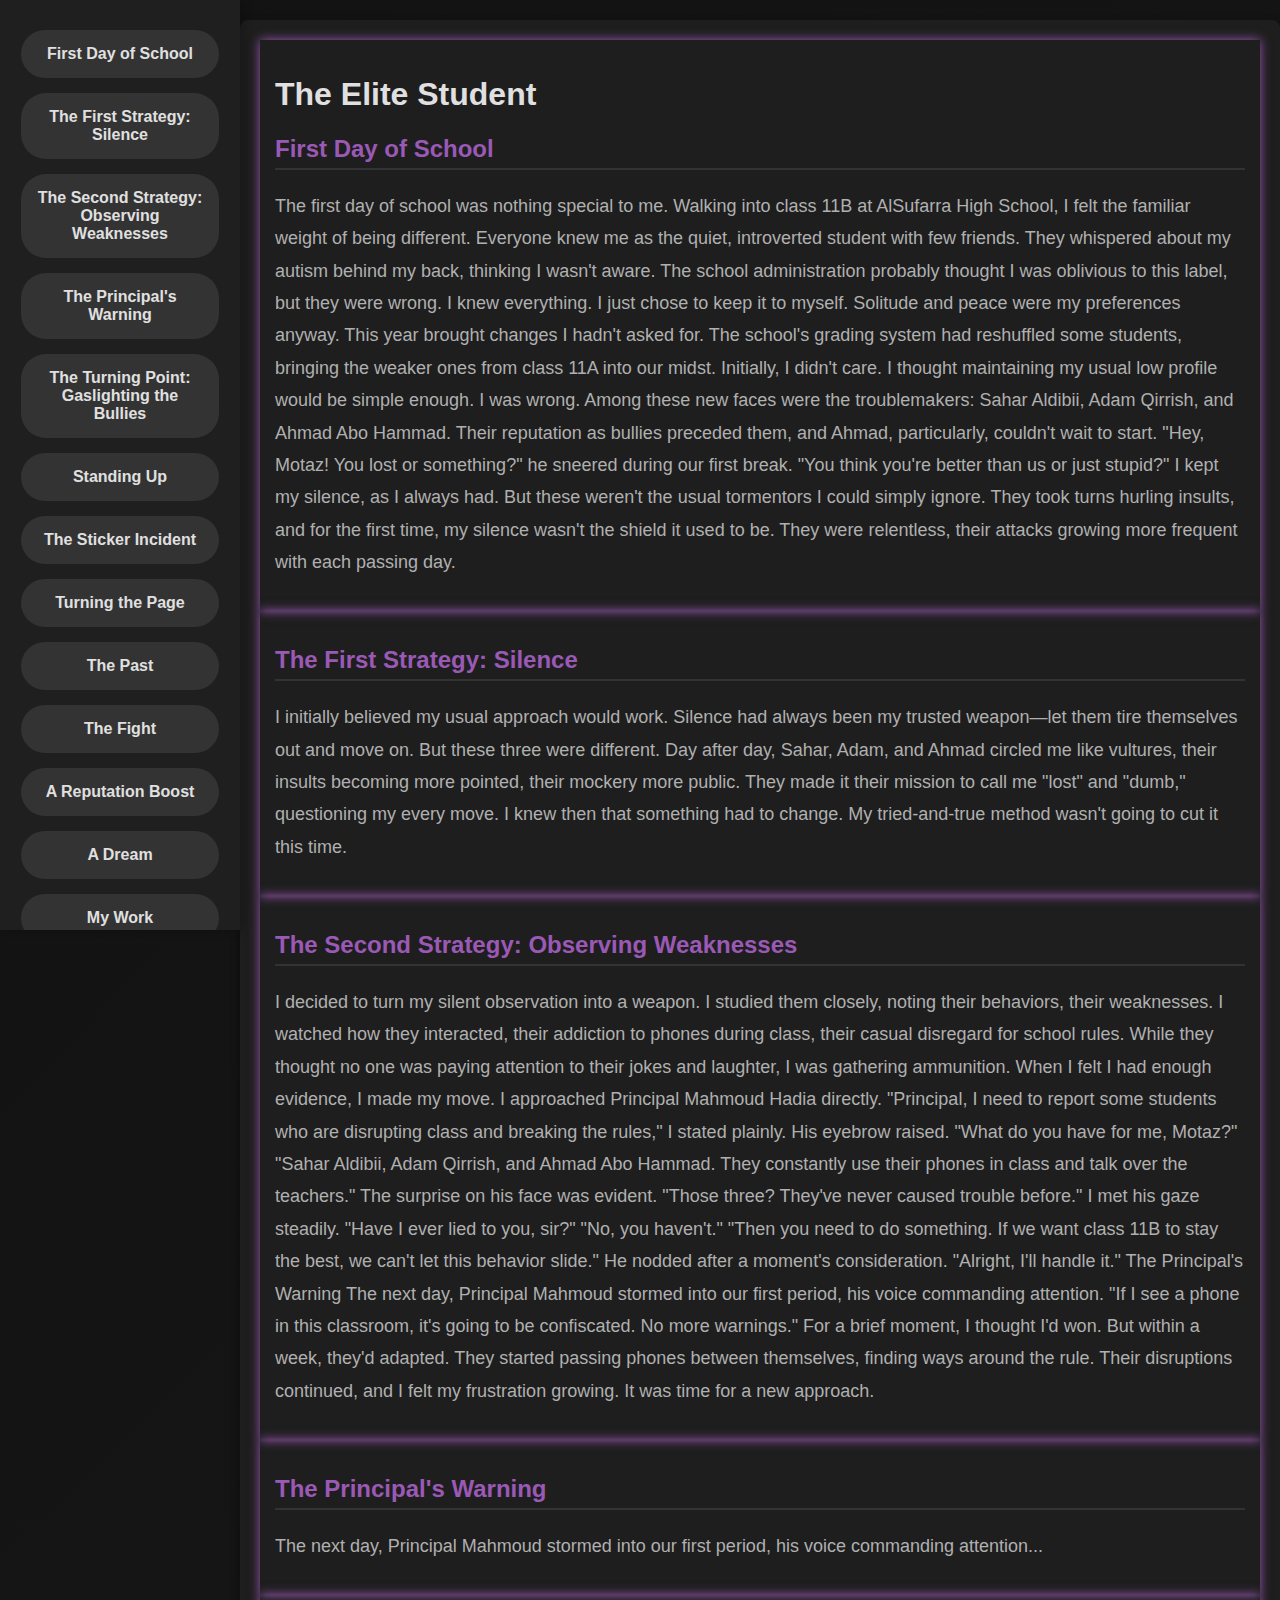
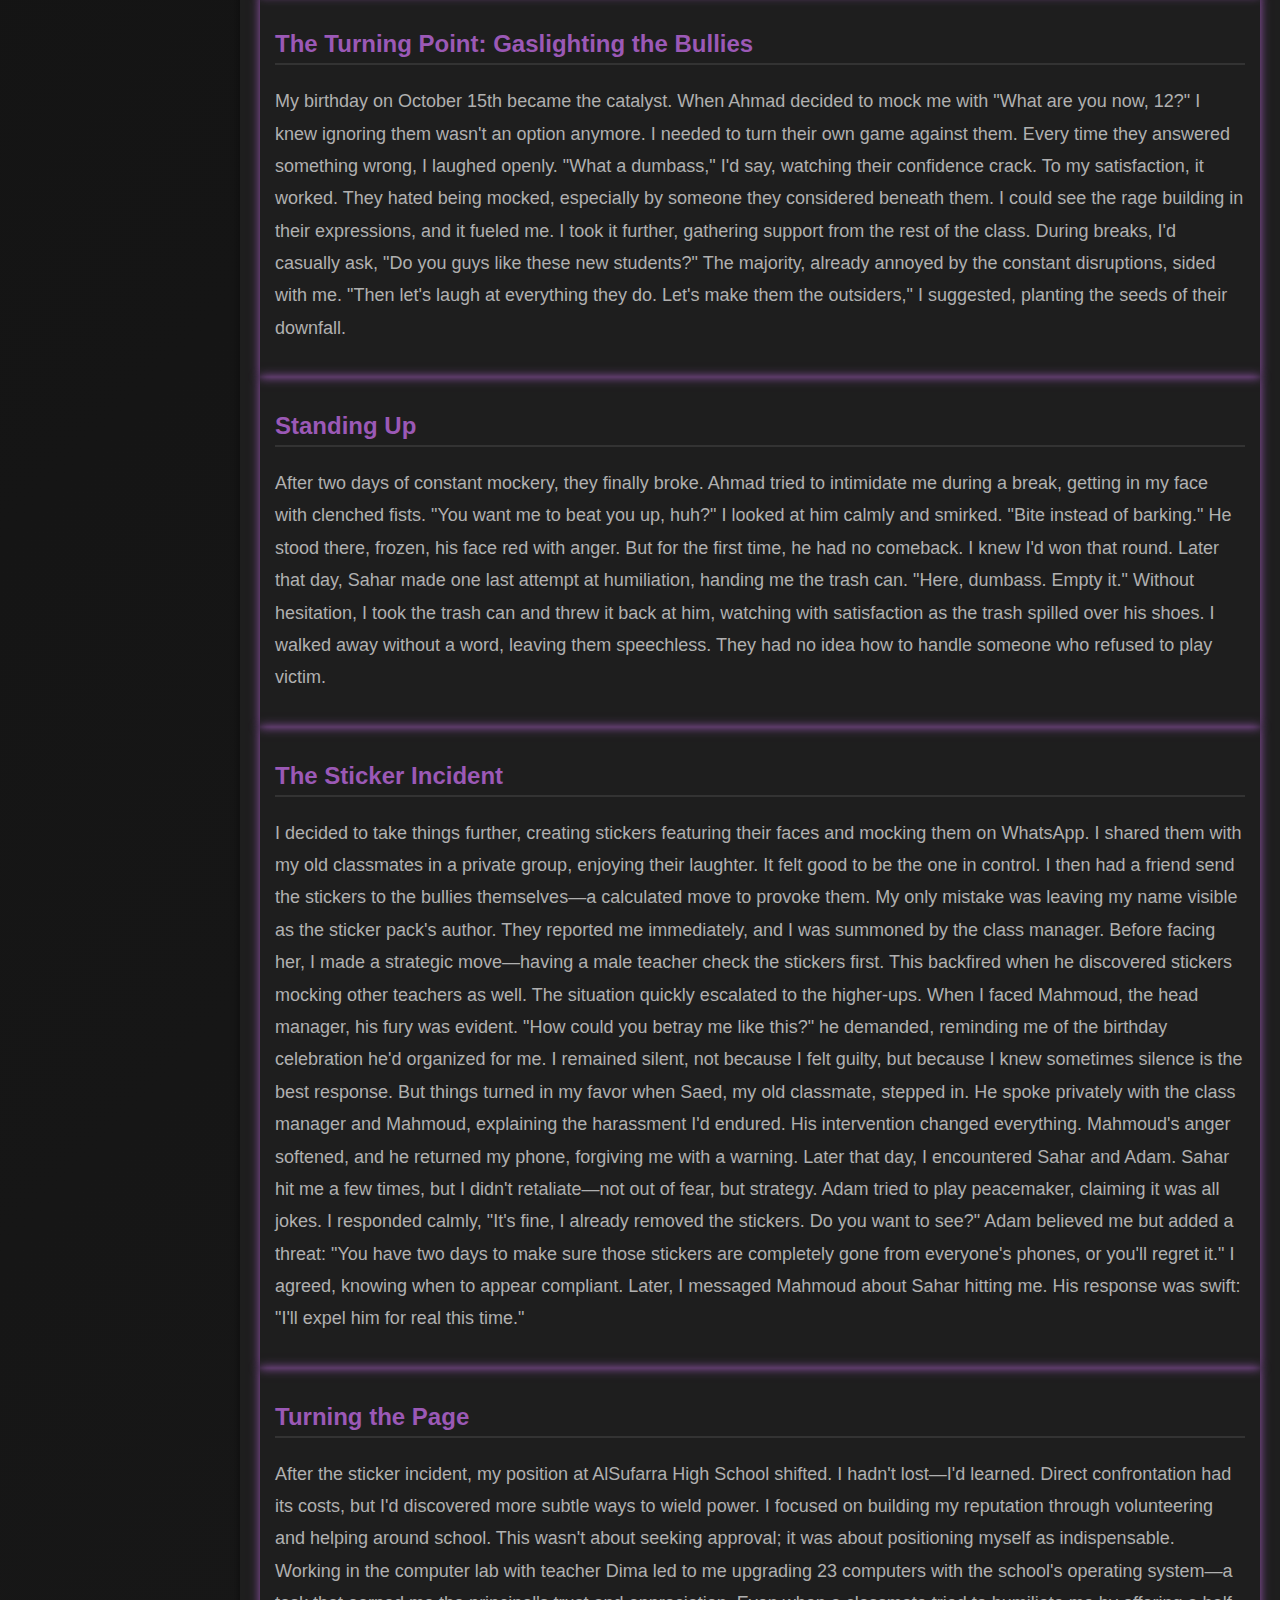
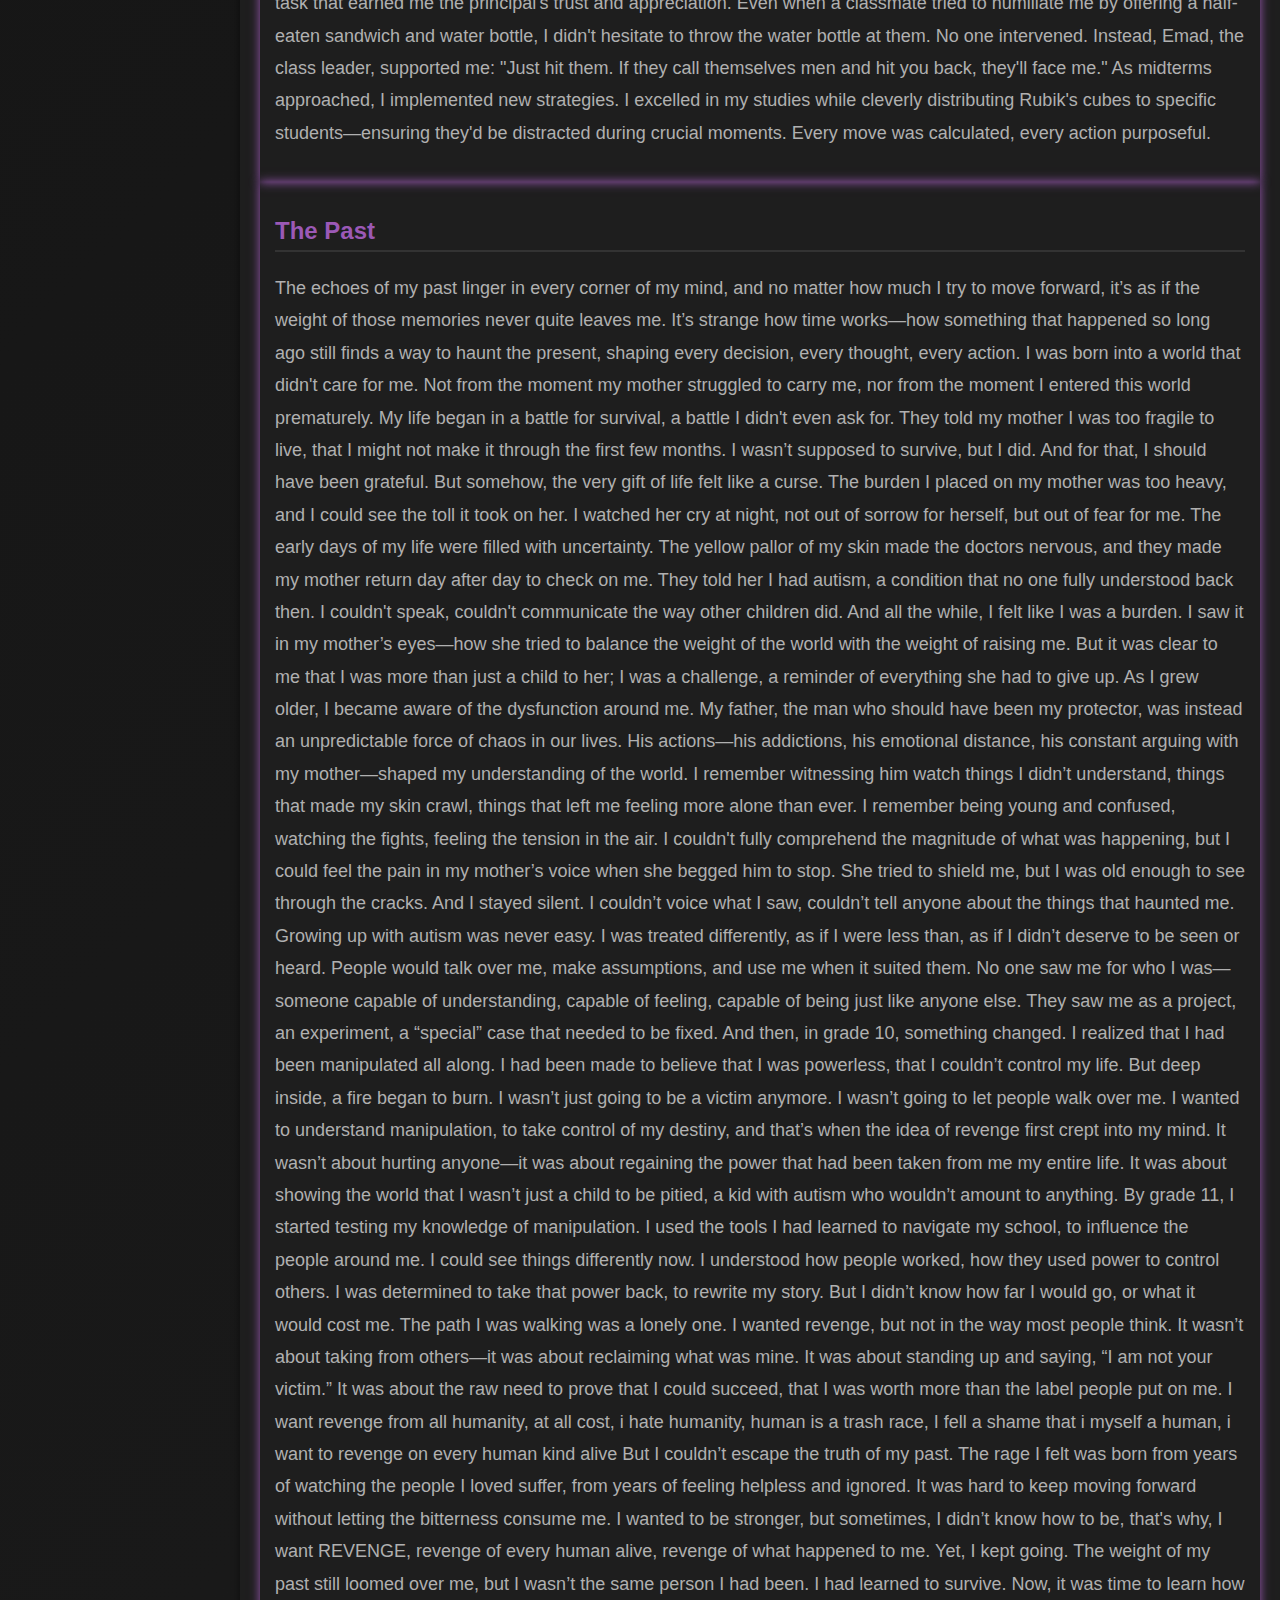
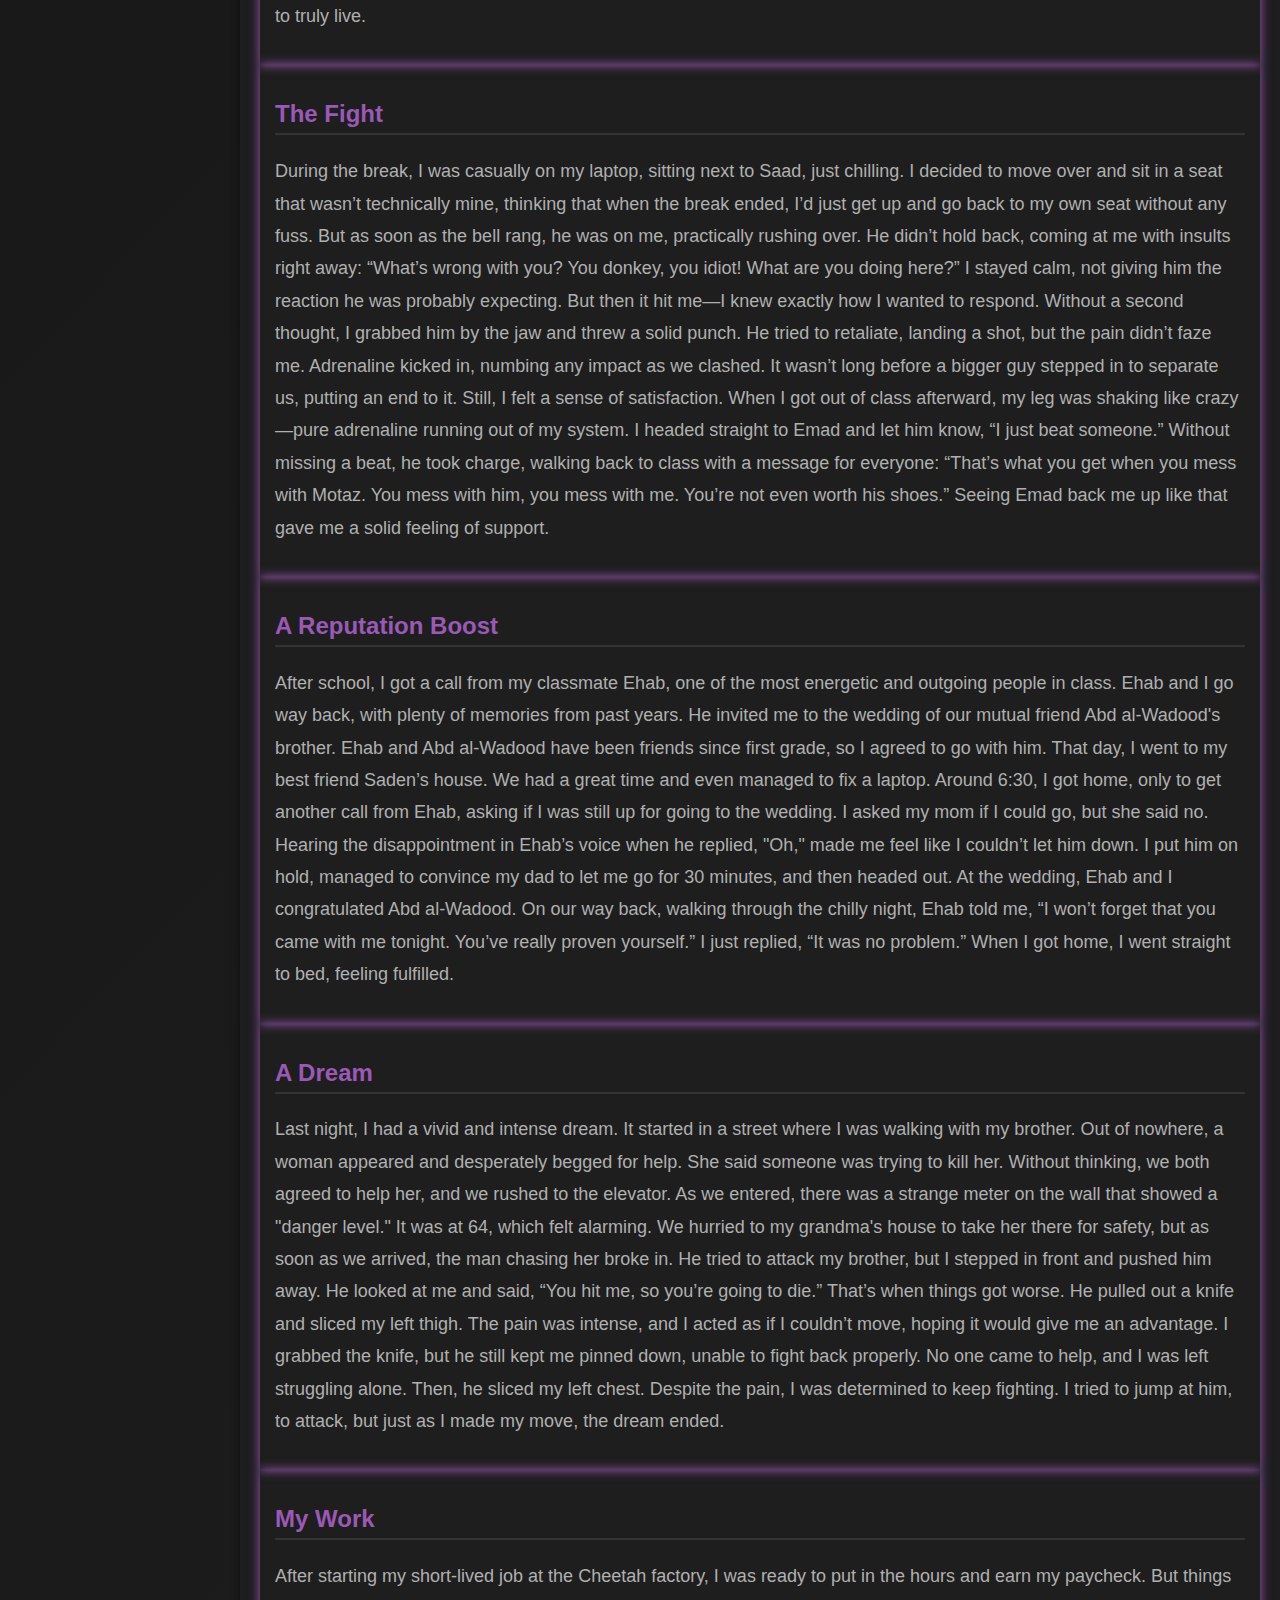
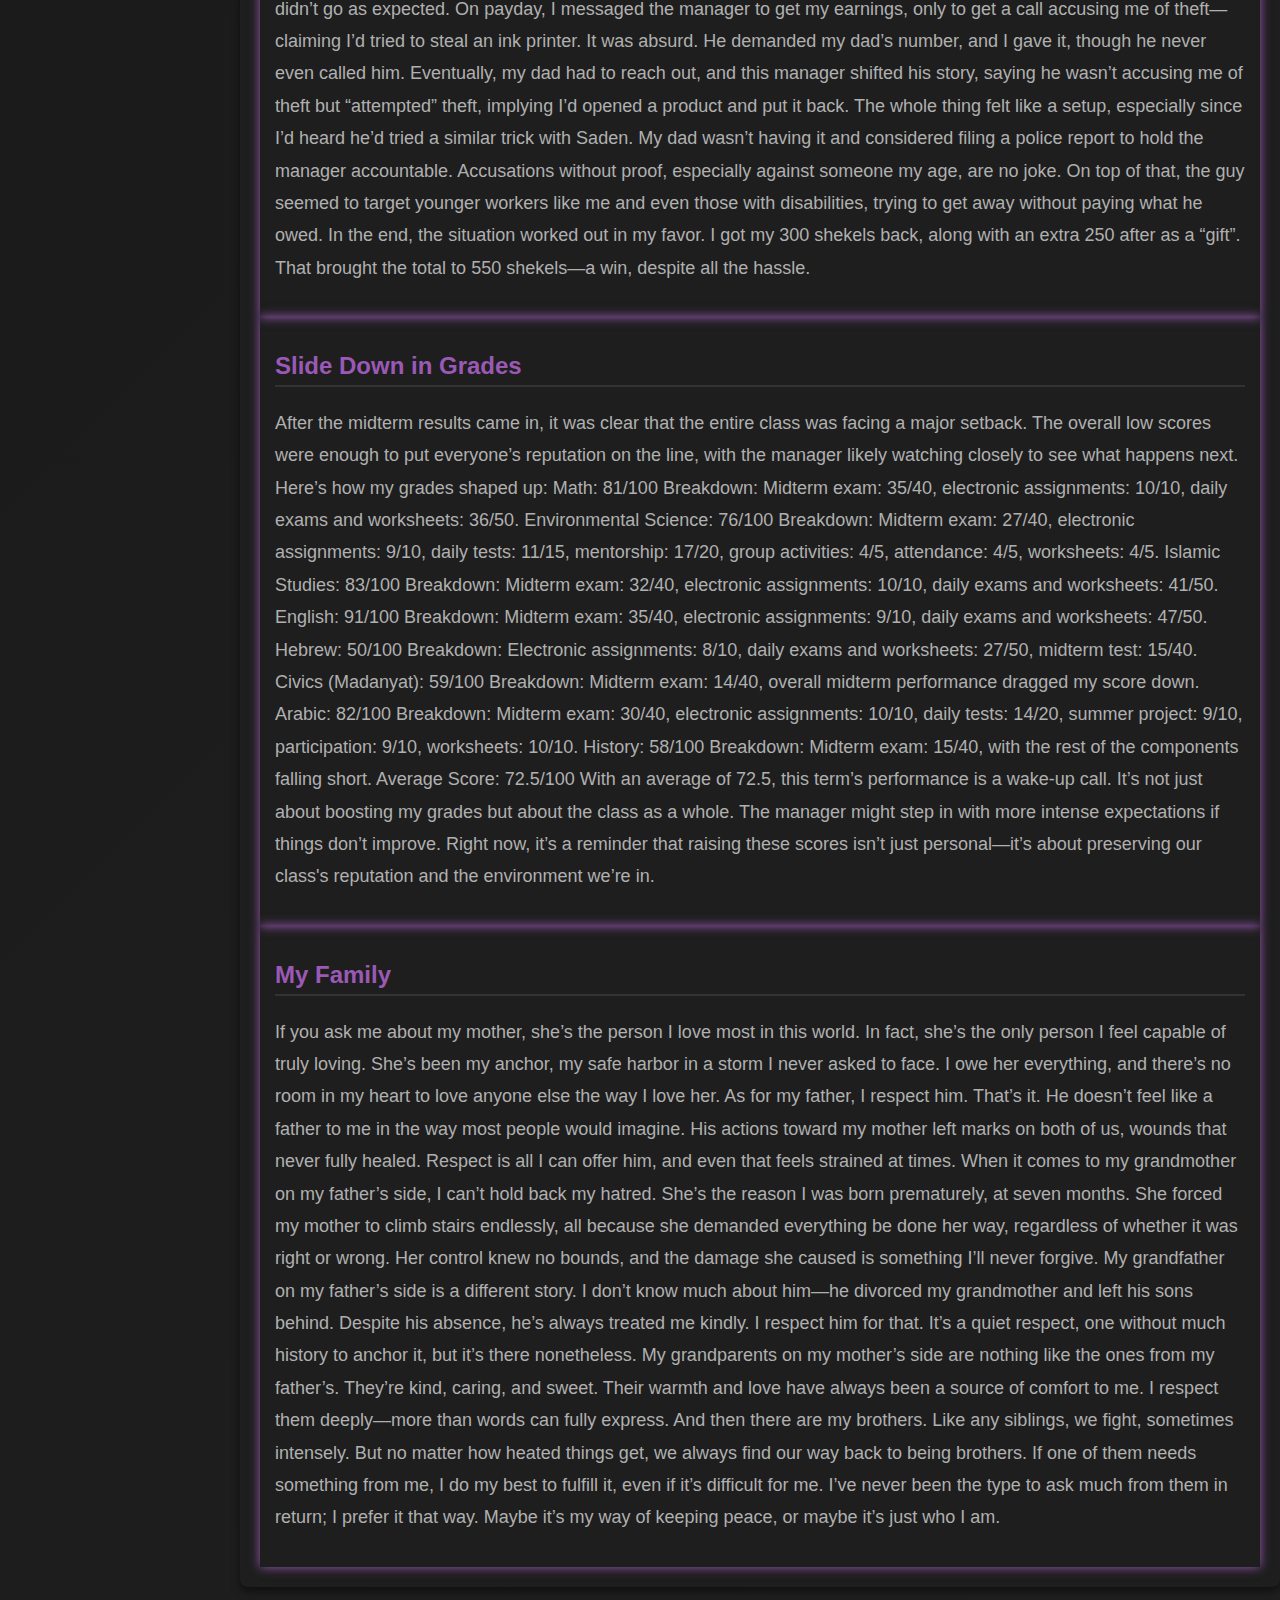
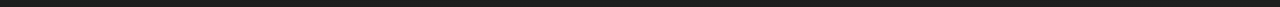
==== main.html @ 4e7ee04d "Add files via upload" ====
<!DOCTYPE html>
<html lang="en">
<head>
    <meta charset="UTF-8">
    <meta name="viewport" content="width=device-width, initial-scale=1.0">
    <title>The Elite Student</title>
    <link rel="stylesheet" href="styles.css">
</head>
<body>
    <nav class="navbar">
        <ul class="nav-links">
            <li><a href="#first-day" onclick="showArc('first-day')">First Day of School</a></li>
            <li><a href="#first-strategy" onclick="showArc('first-strategy')">The First Strategy: Silence</a></li>
            <li><a href="#second-strategy" onclick="showArc('second-strategy')">The Second Strategy: Observing Weaknesses</a></li>
            <li><a href="#principal-warning" onclick="showArc('principal-warning')">The Principal's Warning</a></li>
            <li><a href="#turning-point" onclick="showArc('turning-point')">The Turning Point: Gaslighting the Bullies</a></li>
            <li><a href="#standing-up" onclick="showArc('standing-up')">Standing Up</a></li>
            <li><a href="#sticker-incident" onclick="showArc('sticker-incident')">The Sticker Incident</a></li>
            <li><a href="#turning-page" onclick="showArc('turning-page')">Turning the Page</a></li>
            <li><a href="#past" onclick="showArc('past')">The Past</a></li>
            <li><a href="#fight" onclick="showArc('fight')">The Fight</a></li>
            <li><a href="#reputation-boost" onclick="showArc('reputation-boost')">A Reputation Boost</a></li>
            <li><a href="#dream" onclick="showArc('dream')">A Dream</a></li>
            <li><a href="#work" onclick="showArc('work')">My Work</a></li>
            <li><a href="#grades" onclick="showArc('grades')">Slide Down in Grades</a></li>
            <li><a href="#family" onclick="showArc('family')">My Family</a></li>
        </ul>
    </nav>
    
    <section id="content">
        <div id="first-day" class="arc-content">
            <h1>The Elite Student</h1>
            <h2>First Day of School</h2>
            <p>The first day of school was nothing special to me. Walking into class 11B at AlSufarra High School, I felt the familiar weight of being different. Everyone knew me as the quiet, introverted student with few friends. They whispered about my autism behind my back, thinking I wasn't aware. The school administration probably thought I was oblivious to this label, but they were wrong. I knew everything. I just chose to keep it to myself. Solitude and peace were my preferences anyway.
                This year brought changes I hadn't asked for. The school's grading system had reshuffled some students, bringing the weaker ones from class 11A into our midst. Initially, I didn't care. I thought maintaining my usual low profile would be simple enough. I was wrong.
                Among these new faces were the troublemakers: Sahar Aldibii, Adam Qirrish, and Ahmad Abo Hammad. Their reputation as bullies preceded them, and Ahmad, particularly, couldn't wait to start. "Hey, Motaz! You lost or something?" he sneered during our first break. "You think you're better than us or just stupid?"
                I kept my silence, as I always had. But these weren't the usual tormentors I could simply ignore. They took turns hurling insults, and for the first time, my silence wasn't the shield it used to be. They were relentless, their attacks growing more frequent with each passing day.
                </p>
        </div>
        <div id="first-strategy" class="arc-content">
            <h2>The First Strategy: Silence</h2>
            <p>I initially believed my usual approach would work. Silence had always been my trusted weapon—let them tire themselves out and move on. But these three were different. Day after day, Sahar, Adam, and Ahmad circled me like vultures, their insults becoming more pointed, their mockery more public. They made it their mission to call me "lost" and "dumb," questioning my every move.
                I knew then that something had to change. My tried-and-true method wasn't going to cut it this time.</p>
        </div>
        <div id="second-strategy" class="arc-content">
            <h2>The Second Strategy: Observing Weaknesses</h2>
            <p>I decided to turn my silent observation into a weapon. I studied them closely, noting their behaviors, their weaknesses. I watched how they interacted, their addiction to phones during class, their casual disregard for school rules. While they thought no one was paying attention to their jokes and laughter, I was gathering ammunition.
                When I felt I had enough evidence, I made my move. I approached Principal Mahmoud Hadia directly.
                "Principal, I need to report some students who are disrupting class and breaking the rules," I stated plainly.
                His eyebrow raised. "What do you have for me, Motaz?"
                "Sahar Aldibii, Adam Qirrish, and Ahmad Abo Hammad. They constantly use their phones in class and talk over the teachers."
                The surprise on his face was evident. "Those three? They've never caused trouble before."
                I met his gaze steadily. "Have I ever lied to you, sir?"
                "No, you haven't."
                "Then you need to do something. If we want class 11B to stay the best, we can't let this behavior slide."
                He nodded after a moment's consideration. "Alright, I'll handle it."
                The Principal's Warning
                The next day, Principal Mahmoud stormed into our first period, his voice commanding attention. "If I see a phone in this classroom, it's going to be confiscated. No more warnings."
                For a brief moment, I thought I'd won. But within a week, they'd adapted. They started passing phones between themselves, finding ways around the rule. Their disruptions continued, and I felt my frustration growing. It was time for a new approach.</p>
        </div>
        <div id="principal-warning" class="arc-content">
            <h2>The Principal's Warning</h2>
            <p>The next day, Principal Mahmoud stormed into our first period, his voice commanding attention...</p>
        </div>
        <div id="turning-point" class="arc-content">
            <h2>The Turning Point: Gaslighting the Bullies</h2>
            <p>My birthday on October 15th became the catalyst. When Ahmad decided to mock me with "What are you now, 12?" I knew ignoring them wasn't an option anymore. I needed to turn their own game against them. Every time they answered something wrong, I laughed openly. "What a dumbass," I'd say, watching their confidence crack.
                To my satisfaction, it worked. They hated being mocked, especially by someone they considered beneath them. I could see the rage building in their expressions, and it fueled me.
                I took it further, gathering support from the rest of the class. During breaks, I'd casually ask, "Do you guys like these new students?" The majority, already annoyed by the constant disruptions, sided with me.
                "Then let's laugh at everything they do. Let's make them the outsiders," I suggested, planting the seeds of their downfall.
                </p>
        </div>
        <div id="standing-up" class="arc-content">
            <h2>Standing Up</h2>
            <p>After two days of constant mockery, they finally broke. Ahmad tried to intimidate me during a break, getting in my face with clenched fists. "You want me to beat you up, huh?"
                I looked at him calmly and smirked. "Bite instead of barking."
                He stood there, frozen, his face red with anger. But for the first time, he had no comeback. I knew I'd won that round.
                Later that day, Sahar made one last attempt at humiliation, handing me the trash can. "Here, dumbass. Empty it."
                Without hesitation, I took the trash can and threw it back at him, watching with satisfaction as the trash spilled over his shoes. I walked away without a word, leaving them speechless. They had no idea how to handle someone who refused to play victim.
                </p>
        </div>
        <div id="sticker-incident" class="arc-content">
            <h2>The Sticker Incident</h2>
            <p>I decided to take things further, creating stickers featuring their faces and mocking them on WhatsApp. I shared them with my old classmates in a private group, enjoying their laughter. It felt good to be the one in control. I then had a friend send the stickers to the bullies themselves—a calculated move to provoke them.
                My only mistake was leaving my name visible as the sticker pack's author. They reported me immediately, and I was summoned by the class manager. Before facing her, I made a strategic move—having a male teacher check the stickers first. This backfired when he discovered stickers mocking other teachers as well. The situation quickly escalated to the higher-ups.
                When I faced Mahmoud, the head manager, his fury was evident. "How could you betray me like this?" he demanded, reminding me of the birthday celebration he'd organized for me. I remained silent, not because I felt guilty, but because I knew sometimes silence is the best response.
                But things turned in my favor when Saed, my old classmate, stepped in. He spoke privately with the class manager and Mahmoud, explaining the harassment I'd endured. His intervention changed everything. Mahmoud's anger softened, and he returned my phone, forgiving me with a warning.
                Later that day, I encountered Sahar and Adam. Sahar hit me a few times, but I didn't retaliate—not out of fear, but strategy. Adam tried to play peacemaker, claiming it was all jokes. I responded calmly, "It's fine, I already removed the stickers. Do you want to see?"
                Adam believed me but added a threat: "You have two days to make sure those stickers are completely gone from everyone's phones, or you'll regret it."
                I agreed, knowing when to appear compliant. Later, I messaged Mahmoud about Sahar hitting me. His response was swift: "I'll expel him for real this time."
                </p>
        </div>
        <div id="turning-page" class="arc-content">
            <h2>Turning the Page</h2>
            <p>After the sticker incident, my position at AlSufarra High School shifted. I hadn't lost—I'd learned. Direct confrontation had its costs, but I'd discovered more subtle ways to wield power.
                I focused on building my reputation through volunteering and helping around school. This wasn't about seeking approval; it was about positioning myself as indispensable. Working in the computer lab with teacher Dima led to me upgrading 23 computers with the school's operating system—a task that earned me the principal's trust and appreciation.
                Even when a classmate tried to humiliate me by offering a half-eaten sandwich and water bottle, I didn't hesitate to throw the water bottle at them. No one intervened. Instead, Emad, the class leader, supported me: "Just hit them. If they call themselves men and hit you back, they'll face me."
                As midterms approached, I implemented new strategies. I excelled in my studies while cleverly distributing Rubik's cubes to specific students—ensuring they'd be distracted during crucial moments. Every move was calculated, every action purposeful.
                
                </p>
        </div>
        <div id="past" class="arc-content">
            <h2>The Past</h2>
            <p>The echoes of my past linger in every corner of my mind, and no matter how much I try to move forward, it’s as if the weight of those memories never quite leaves me. It’s strange how time works—how something that happened so long ago still finds a way to haunt the present, shaping every decision, every thought, every action.

                I was born into a world that didn't care for me. Not from the moment my mother struggled to carry me, nor from the moment I entered this world prematurely. My life began in a battle for survival, a battle I didn't even ask for. They told my mother I was too fragile to live, that I might not make it through the first few months. I wasn’t supposed to survive, but I did. And for that, I should have been grateful. But somehow, the very gift of life felt like a curse. The burden I placed on my mother was too heavy, and I could see the toll it took on her. I watched her cry at night, not out of sorrow for herself, but out of fear for me.
                
                The early days of my life were filled with uncertainty. The yellow pallor of my skin made the doctors nervous, and they made my mother return day after day to check on me. They told her I had autism, a condition that no one fully understood back then. I couldn't speak, couldn't communicate the way other children did. And all the while, I felt like I was a burden. I saw it in my mother’s eyes—how she tried to balance the weight of the world with the weight of raising me. But it was clear to me that I was more than just a child to her; I was a challenge, a reminder of everything she had to give up.
                
                As I grew older, I became aware of the dysfunction around me. My father, the man who should have been my protector, was instead an unpredictable force of chaos in our lives. His actions—his addictions, his emotional distance, his constant arguing with my mother—shaped my understanding of the world. I remember witnessing him watch things I didn’t understand, things that made my skin crawl, things that left me feeling more alone than ever.
                
                I remember being young and confused, watching the fights, feeling the tension in the air. I couldn't fully comprehend the magnitude of what was happening, but I could feel the pain in my mother’s voice when she begged him to stop. She tried to shield me, but I was old enough to see through the cracks. And I stayed silent. I couldn’t voice what I saw, couldn’t tell anyone about the things that haunted me.
                
                Growing up with autism was never easy. I was treated differently, as if I were less than, as if I didn’t deserve to be seen or heard. People would talk over me, make assumptions, and use me when it suited them. No one saw me for who I was—someone capable of understanding, capable of feeling, capable of being just like anyone else. They saw me as a project, an experiment, a “special” case that needed to be fixed.
                
                And then, in grade 10, something changed. I realized that I had been manipulated all along. I had been made to believe that I was powerless, that I couldn’t control my life. But deep inside, a fire began to burn. I wasn’t just going to be a victim anymore. I wasn’t going to let people walk over me. I wanted to understand manipulation, to take control of my destiny, and that’s when the idea of revenge first crept into my mind. It wasn’t about hurting anyone—it was about regaining the power that had been taken from me my entire life. It was about showing the world that I wasn’t just a child to be pitied, a kid with autism who wouldn’t amount to anything.
                
                By grade 11, I started testing my knowledge of manipulation. I used the tools I had learned to navigate my school, to influence the people around me. I could see things differently now. I understood how people worked, how they used power to control others. I was determined to take that power back, to rewrite my story. But I didn’t know how far I would go, or what it would cost me.
                
                The path I was walking was a lonely one. I wanted revenge, but not in the way most people think. It wasn’t about taking from others—it was about reclaiming what was mine. It was about standing up and saying, “I am not your victim.” It was about the raw need to prove that I could succeed, that I was worth more than the label people put on me.
                
                I want revenge from all humanity, at all cost, i hate humanity, human is a trash race, I fell a shame that i myself a human, i want to revenge on every human kind alive
                
                But I couldn’t escape the truth of my past. The rage I felt was born from years of watching the people I loved suffer, from years of feeling helpless and ignored. It was hard to keep moving forward without letting the bitterness consume me. I wanted to be stronger, but sometimes, I didn’t know how to be, that's why, I want REVENGE, revenge of every human alive, revenge of what happened to me.
                
                Yet, I kept going. The weight of my past still loomed over me, but I wasn’t the same person I had been. I had learned to survive. Now, it was time to learn how to truly live.
                </p>
        </div>
        <div id="fight" class="arc-content">
            <h2>The Fight</h2>
            <p>During the break, I was casually on my laptop, sitting next to Saad, just chilling. I decided to move over and sit in a seat that wasn’t technically mine, thinking that when the break ended, I’d just get up and go back to my own seat without any fuss. But as soon as the bell rang, he was on me, practically rushing over.

                He didn’t hold back, coming at me with insults right away: “What’s wrong with you? You donkey, you idiot! What are you doing here?” I stayed calm, not giving him the reaction he was probably expecting. But then it hit me—I knew exactly how I wanted to respond. Without a second thought, I grabbed him by the jaw and threw a solid punch.
                
                He tried to retaliate, landing a shot, but the pain didn’t faze me. Adrenaline kicked in, numbing any impact as we clashed. It wasn’t long before a bigger guy stepped in to separate us, putting an end to it. Still, I felt a sense of satisfaction.
                
                When I got out of class afterward, my leg was shaking like crazy—pure adrenaline running out of my system. I headed straight to Emad and let him know, “I just beat someone.” Without missing a beat, he took charge, walking back to class with a message for everyone: “That’s what you get when you mess with Motaz. You mess with him, you mess with me. You’re not even worth his shoes.” Seeing Emad back me up like that gave me a solid feeling of support.
                </p>
        </div>
        <div id="reputation-boost" class="arc-content">
            <h2>A Reputation Boost</h2>
            <p>After school, I got a call from my classmate Ehab, one of the most energetic and outgoing people in class. Ehab and I go way back, with plenty of memories from past years. He invited me to the wedding of our mutual friend Abd al-Wadood's brother. Ehab and Abd al-Wadood have been friends since first grade, so I agreed to go with him.

                That day, I went to my best friend Saden’s house. We had a great time and even managed to fix a laptop. Around 6:30, I got home, only to get another call from Ehab, asking if I was still up for going to the wedding. I asked my mom if I could go, but she said no. Hearing the disappointment in Ehab’s voice when he replied, "Oh," made me feel like I couldn’t let him down. I put him on hold, managed to convince my dad to let me go for 30 minutes, and then headed out.
                
                At the wedding, Ehab and I congratulated Abd al-Wadood. On our way back, walking through the chilly night, Ehab told me, “I won’t forget that you came with me tonight. You’ve really proven yourself.” I just replied, “It was no problem.”
                
                When I got home, I went straight to bed, feeling fulfilled.
                </p>
        </div>
        <div id="dream" class="arc-content">
            <h2>A Dream</h2>
            <p>Last night, I had a vivid and intense dream. It started in a street where I was walking with my brother. Out of nowhere, a woman appeared and desperately begged for help. She said someone was trying to kill her. Without thinking, we both agreed to help her, and we rushed to the elevator. As we entered, there was a strange meter on the wall that showed a "danger level." It was at 64, which felt alarming.

                We hurried to my grandma's house to take her there for safety, but as soon as we arrived, the man chasing her broke in. He tried to attack my brother, but I stepped in front and pushed him away. He looked at me and said, “You hit me, so you’re going to die.” That’s when things got worse.
                
                He pulled out a knife and sliced my left thigh. The pain was intense, and I acted as if I couldn’t move, hoping it would give me an advantage. I grabbed the knife, but he still kept me pinned down, unable to fight back properly. No one came to help, and I was left struggling alone.
                
                Then, he sliced my left chest. Despite the pain, I was determined to keep fighting. I tried to jump at him, to attack, but just as I made my move, the dream ended.
                </p>
        </div>
        <div id="work" class="arc-content">
            <h2>My Work</h2>
            <p>After starting my short-lived job at the Cheetah factory, I was ready to put in the hours and earn my paycheck. But things didn’t go as expected. On payday, I messaged the manager to get my earnings, only to get a call accusing me of theft—claiming I’d tried to steal an ink printer. It was absurd. He demanded my dad’s number, and I gave it, though he never even called him.

                Eventually, my dad had to reach out, and this manager shifted his story, saying he wasn’t accusing me of theft but “attempted” theft, implying I’d opened a product and put it back. The whole thing felt like a setup, especially since I’d heard he’d tried a similar trick with Saden.
                
                My dad wasn’t having it and considered filing a police report to hold the manager accountable. Accusations without proof, especially against someone my age, are no joke. On top of that, the guy seemed to target younger workers like me and even those with disabilities, trying to get away without paying what he owed.
                
                In the end, the situation worked out in my favor. I got my 300 shekels back, along with an extra 250 after as a “gift”. That brought the total to 550 shekels—a win, despite all the hassle.</p>
        </div>
        <div id="grades" class="arc-content">
            <h2>Slide Down in Grades</h2>
            <p>After the midterm results came in, it was clear that the entire class was facing a major setback. The overall low scores were enough to put everyone’s reputation on the line, with the manager likely watching closely to see what happens next. Here’s how my grades shaped up:

                Math: 81/100
                
                Breakdown: Midterm exam: 35/40, electronic assignments: 10/10, daily exams and worksheets: 36/50.
                Environmental Science: 76/100
                
                Breakdown: Midterm exam: 27/40, electronic assignments: 9/10, daily tests: 11/15, mentorship: 17/20, group activities: 4/5, attendance: 4/5, worksheets: 4/5.
                Islamic Studies: 83/100
                
                Breakdown: Midterm exam: 32/40, electronic assignments: 10/10, daily exams and worksheets: 41/50.
                English: 91/100
                
                Breakdown: Midterm exam: 35/40, electronic assignments: 9/10, daily exams and worksheets: 47/50.
                Hebrew: 50/100
                
                Breakdown: Electronic assignments: 8/10, daily exams and worksheets: 27/50, midterm test: 15/40.
                Civics (Madanyat): 59/100
                
                Breakdown: Midterm exam: 14/40, overall midterm performance dragged my score down.
                Arabic: 82/100
                
                Breakdown: Midterm exam: 30/40, electronic assignments: 10/10, daily tests: 14/20, summer project: 9/10, participation: 9/10, worksheets: 10/10.
                History: 58/100
                
                Breakdown: Midterm exam: 15/40, with the rest of the components falling short.
                Average Score: 72.5/100
                
                With an average of 72.5, this term’s performance is a wake-up call. It’s not just about boosting my grades but about the class as a whole. The manager might step in with more intense expectations if things don’t improve. Right now, it’s a reminder that raising these scores isn’t just personal—it’s about preserving our class's reputation and the environment we’re in.
                </p>
        </div>
        <div id="family" class="arc-content">
            <h2>My Family</h2>
            <p>If you ask me about my mother, she’s the person I love most in this world. In fact, she’s the only person I feel capable of truly loving. She’s been my anchor, my safe harbor in a storm I never asked to face. I owe her everything, and there’s no room in my heart to love anyone else the way I love her.

                As for my father, I respect him. That’s it. He doesn’t feel like a father to me in the way most people would imagine. His actions toward my mother left marks on both of us, wounds that never fully healed. Respect is all I can offer him, and even that feels strained at times.
                
                When it comes to my grandmother on my father’s side, I can’t hold back my hatred. She’s the reason I was born prematurely, at seven months. She forced my mother to climb stairs endlessly, all because she demanded everything be done her way, regardless of whether it was right or wrong. Her control knew no bounds, and the damage she caused is something I’ll never forgive.
                
                My grandfather on my father’s side is a different story. I don’t know much about him—he divorced my grandmother and left his sons behind. Despite his absence, he’s always treated me kindly. I respect him for that. It’s a quiet respect, one without much history to anchor it, but it’s there nonetheless.
                
                My grandparents on my mother’s side are nothing like the ones from my father’s. They’re kind, caring, and sweet. Their warmth and love have always been a source of comfort to me. I respect them deeply—more than words can fully express.
                
                And then there are my brothers. Like any siblings, we fight, sometimes intensely. But no matter how heated things get, we always find our way back to being brothers. If one of them needs something from me, I do my best to fulfill it, even if it’s difficult for me. I’ve never been the type to ask much from them in return; I prefer it that way. Maybe it’s my way of keeping peace, or maybe it’s just who I am.
                </p>
        </div>
    </section>
    
    <script src="script.js"></script>
    
</body>
</html>
---- styles.css ----
body {
    font-family: 'Arial', sans-serif;
    background: linear-gradient(135deg, #121212, #1f1f1f);
    color: #e0e0e0;
    margin: 0;
    padding: 0;
    display: flex;
    scroll-behavior: smooth;
}

.navbar {
    background-color: #1f1f1f;
    padding: 15px;
    width: 250px;
    height: 100vh;
    box-shadow: 4px 0 8px rgba(0, 0, 0, 0.2);
    position: fixed;
    top: 0;
    left: 0;
    overflow-y: auto;
    display: flex;
    flex-direction: column;
    align-items: center;
}

.nav-links {
    list-style-type: none;
    margin: 0;
    padding: 0;
    width: 100%;
}

.nav-links li {
    margin: 15px 0;
    text-align: center;
}

.nav-links a {
    color: #e0e0e0;
    text-decoration: none;
    font-weight: bold;
    padding: 15px;
    background-color: #333;
    border-radius: 25px;
    transition: background-color 0.3s, transform 0.3s, color 0.3s;
    display: inline-block;
    width: 80%;
}

.nav-links a:hover {
    background-color: #444;
    color: #9b59b6;
    transform: scale(1.05);
}

.nav-links a:active {
    transform: scale(0.95);
}

.nav-links a.active {
    background-color: #444;
    border: 2px solid #9b59b6;
}

#content {
    padding: 20px;
    max-width: 1000px;
    margin: 20px auto;
    background: #1e1e1e;
    box-shadow: 0 4px 8px rgba(0, 0, 0, 0.5);
    border-radius: 8px;
    margin-left: auto; /* account for navbar width + margin */
}

.arc-content {
    display: block;
    padding: 15px;
    transition: max-height 0.5s ease-out;
}

.arc-content.collapsible {
    max-height: 0;
    overflow: hidden;
}

.arc-content.active {
    display: block;
    animation: fadeIn 0.5s;
    max-height: 1000px; /* Arbitrary large value to ensure visibility */
}

h2 {
    color: #9b59b6;
    border-bottom: 2px solid #333;
    padding-bottom: 5px;
    cursor: pointer;
    transition: color 0.3s ease;
}

h2:hover {
    color: #ffffff;
}

p {
    line-height: 1.8;
    color: #b0b0b0;
    font-size: 18px;
}

@keyframes fadeIn {
    from {
        opacity: 0;
    }
    to {
        opacity: 1;
    }
}

/* Add a button to go back to the top */
#back-to-top {
    position: fixed;
    bottom: 20px;
    right: 20px;
    background-color: #333;
    color: #e0e0e0;
    border: none;
    padding: 10px;
    border-radius: 50%;
    cursor: pointer;
    transition: background-color 0.3s, opacity 0.3s;
    opacity: 0;
}

#back-to-top.visible {
    opacity: 1;
}

#back-to-top:hover {
    background-color: #555;
}

/* Glowing Shadows for Important Content */
.arc-content {
    box-shadow: 0 0 10px #9b59b6;
}

/* Smooth Section Transitions */
html {
    scroll-behavior: smooth;
}

/* Sticky Navbar */
.navbar {
    position: sticky;
    top: 0;
}

/* Loading Animation */
@keyframes loadingFadeIn {
    0% { opacity: 0; }
    100% { opacity: 1; }
}

#content {
    animation: loadingFadeIn 1s ease-in-out;
}
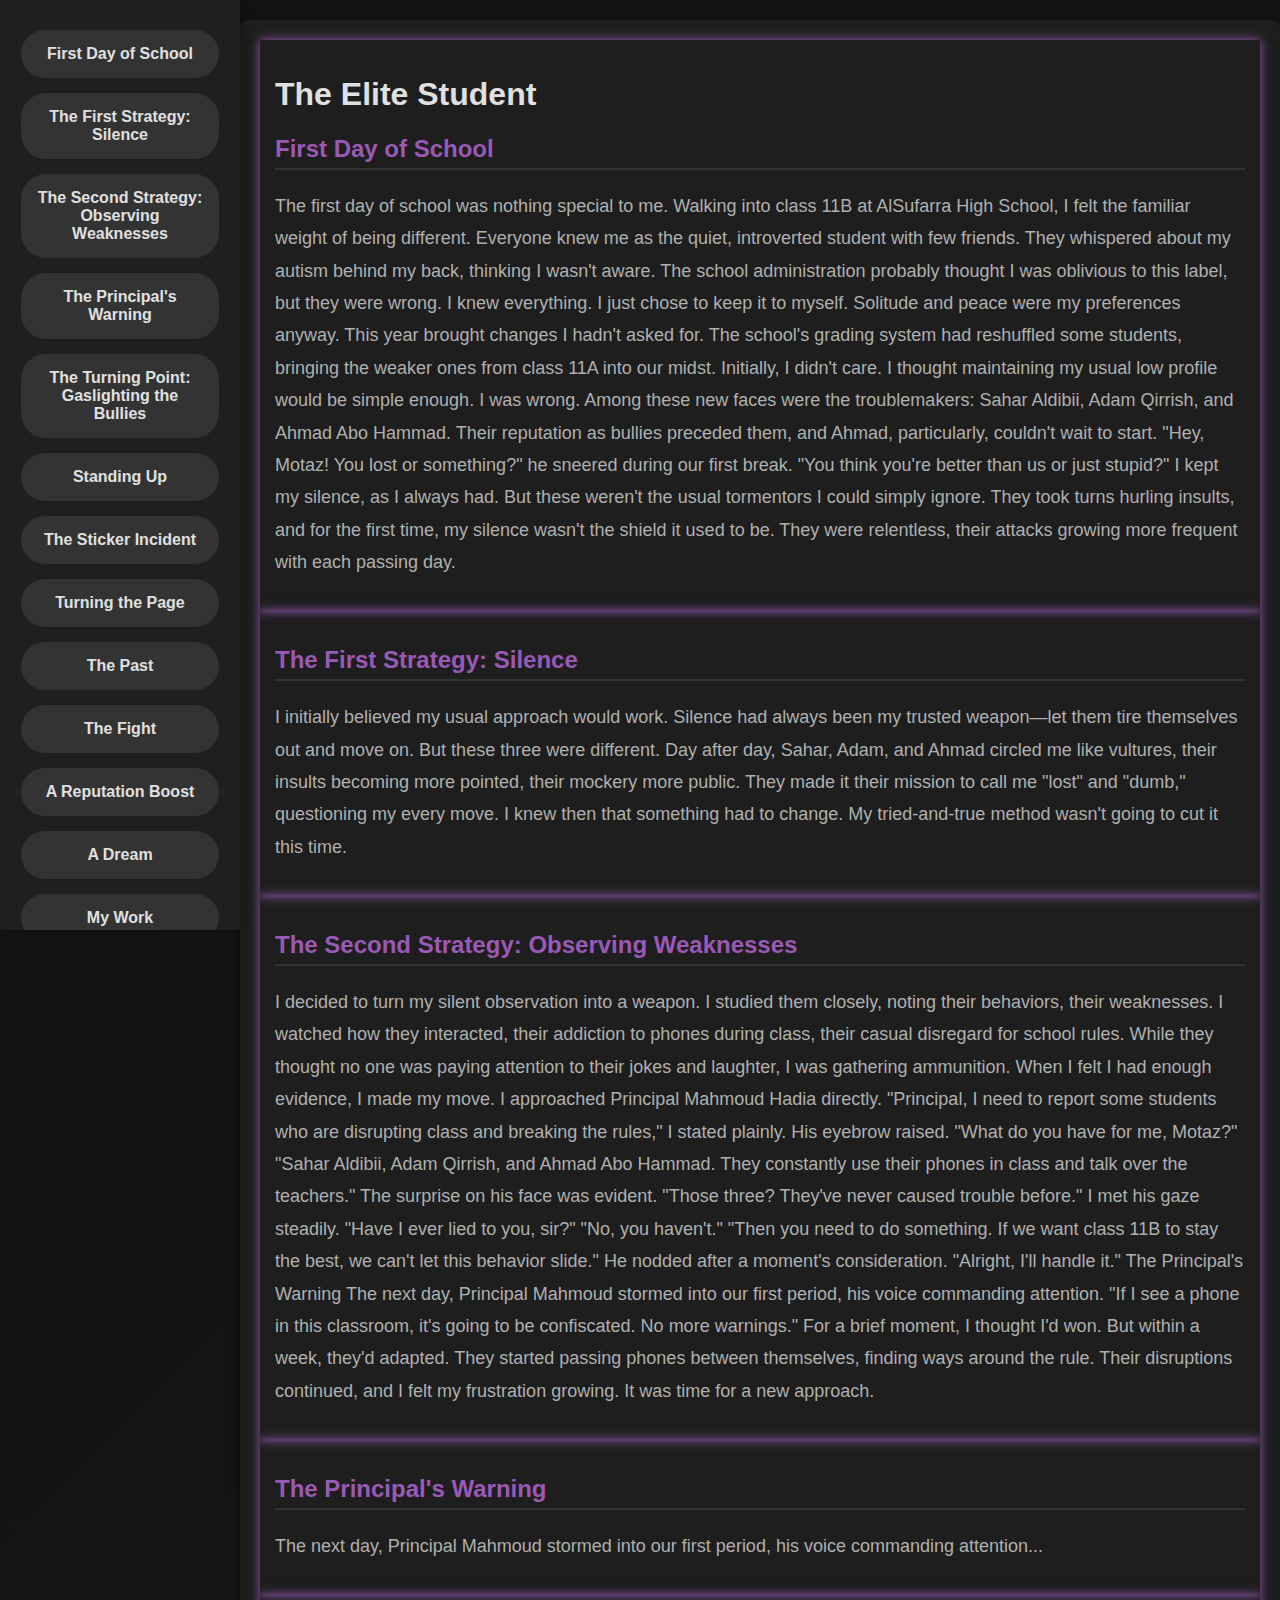
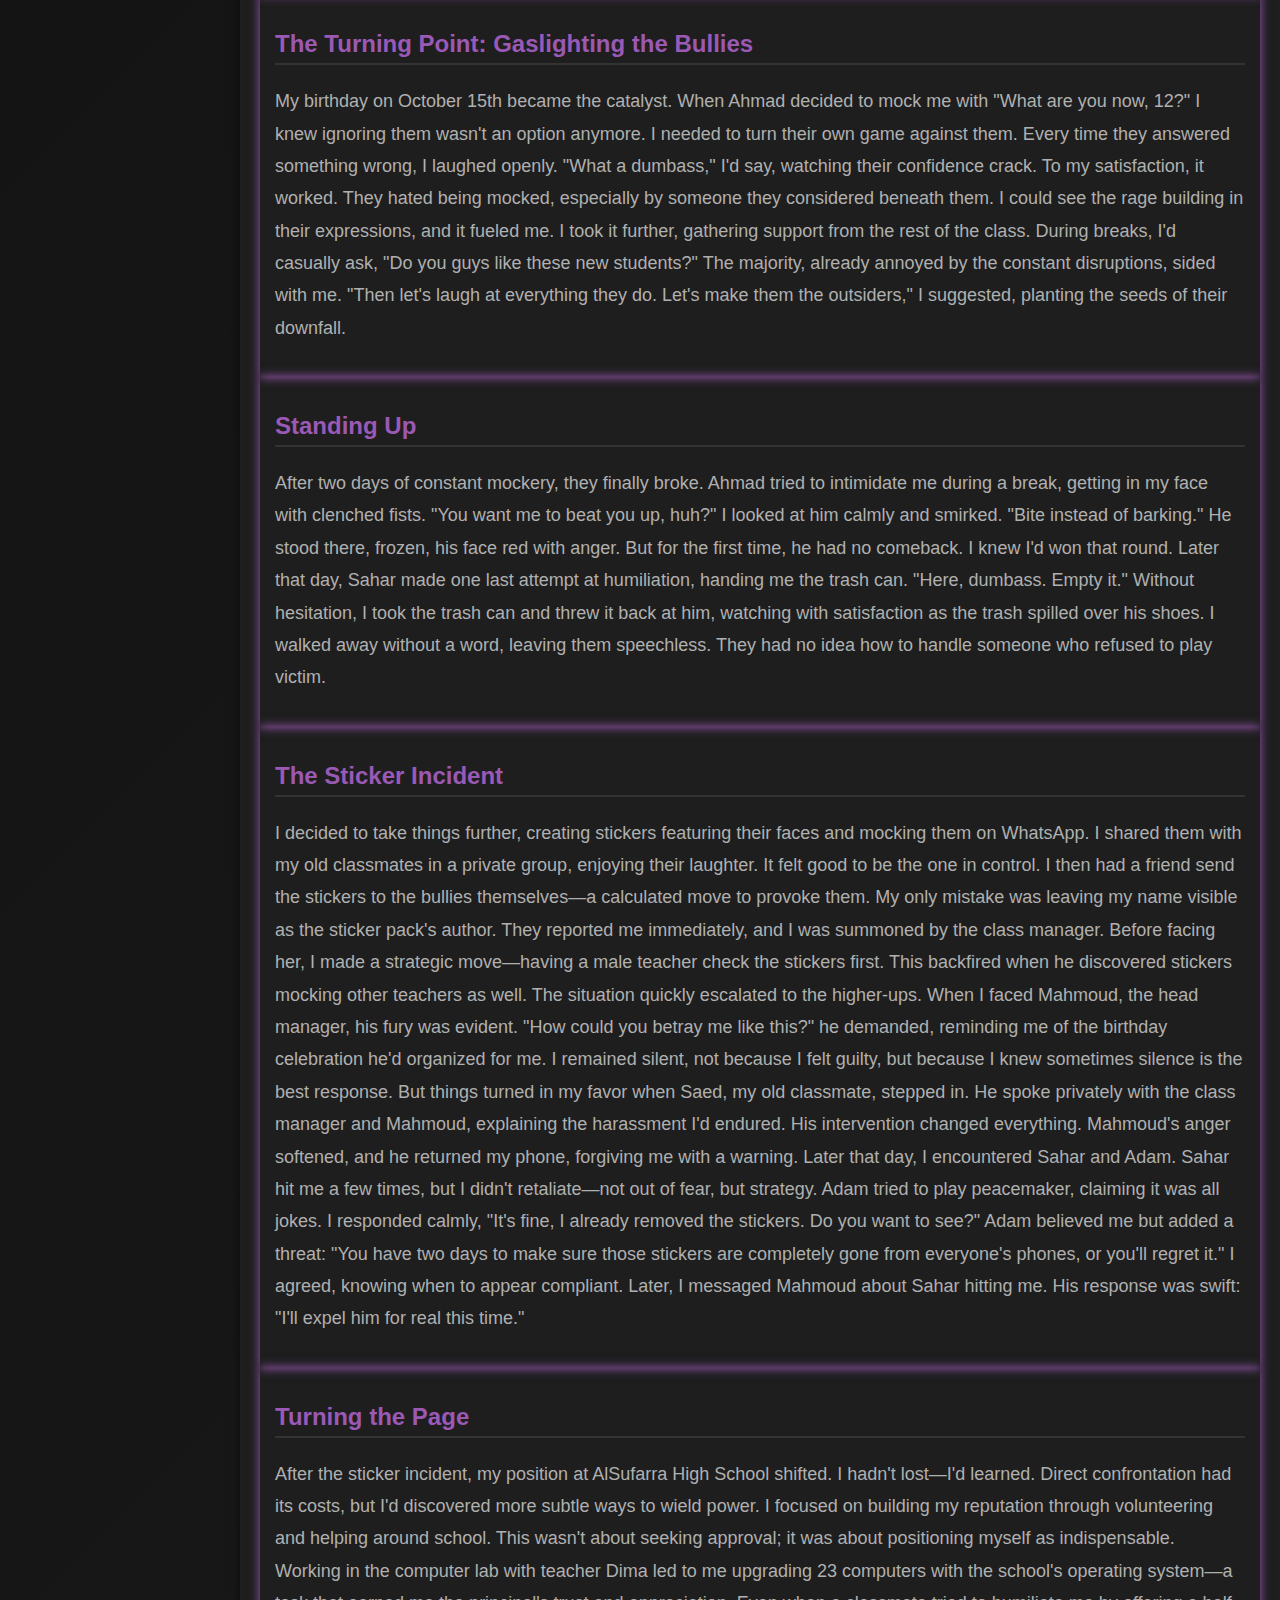
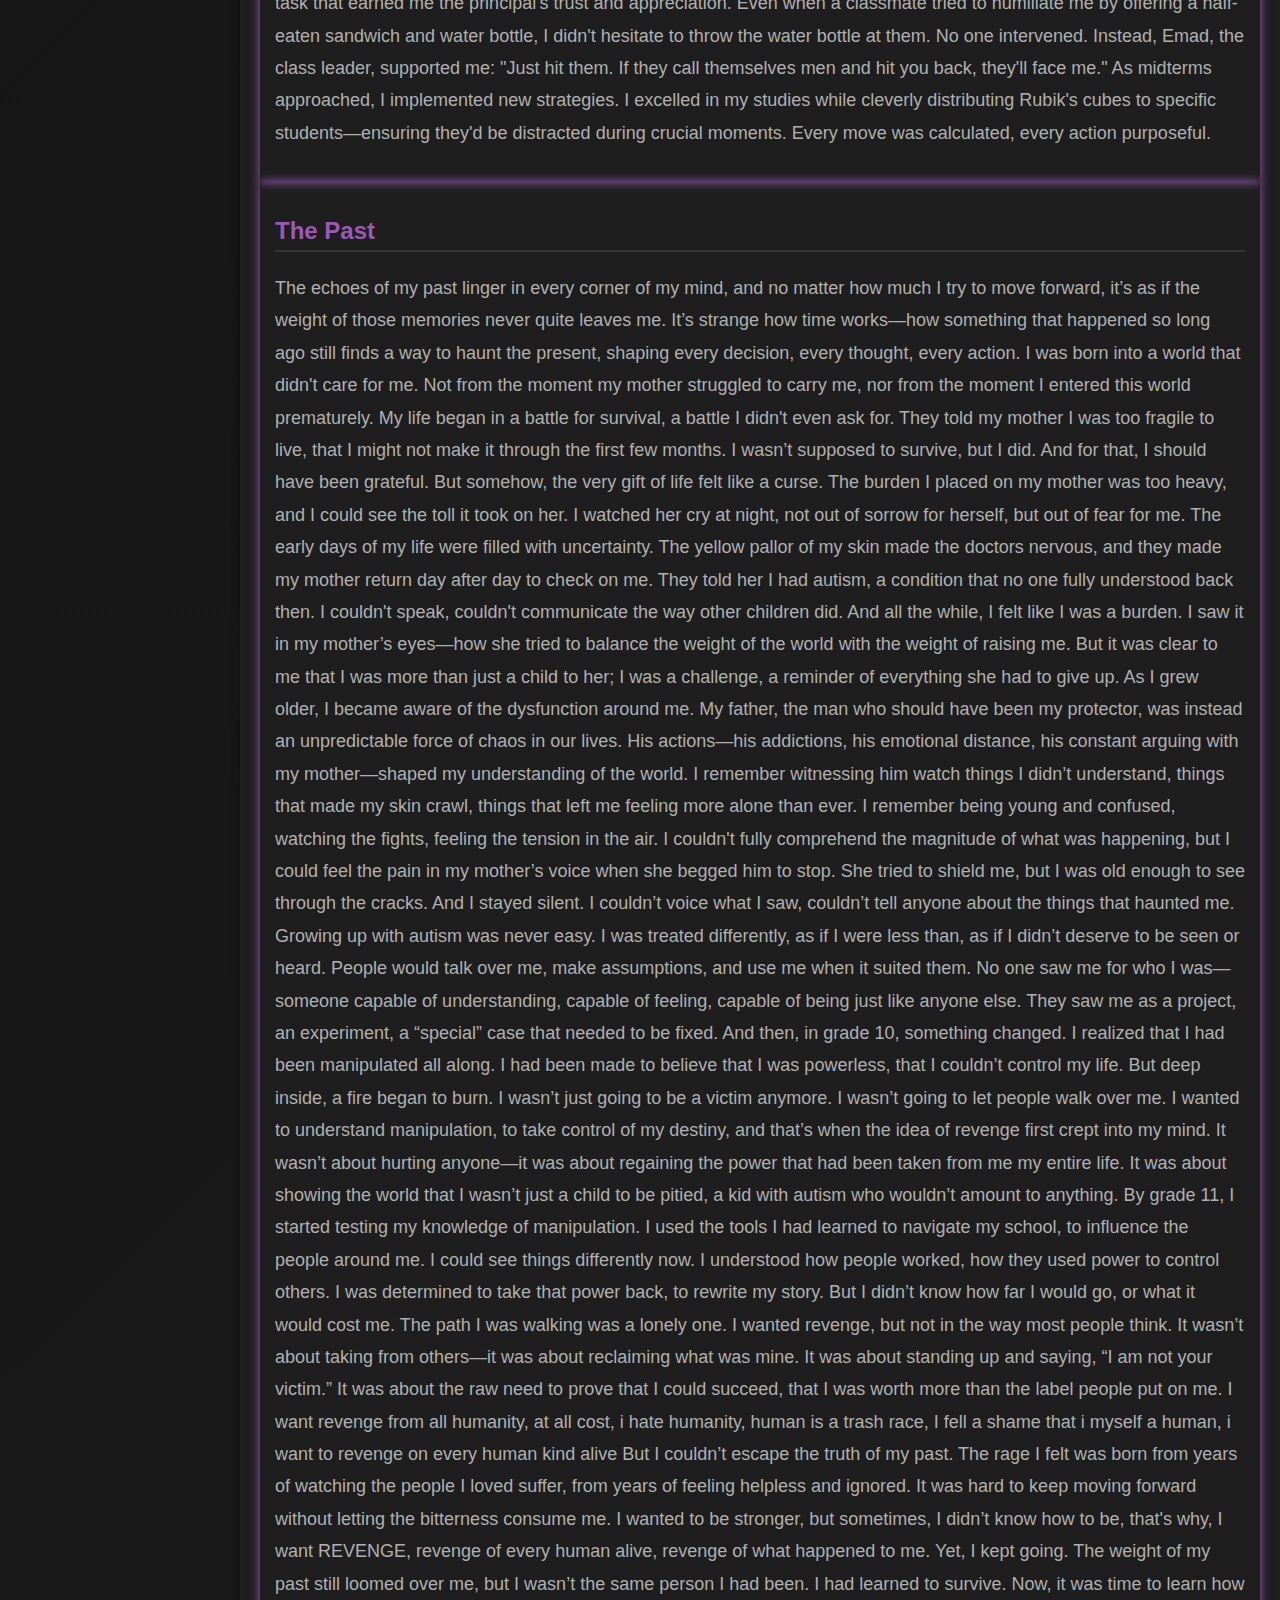
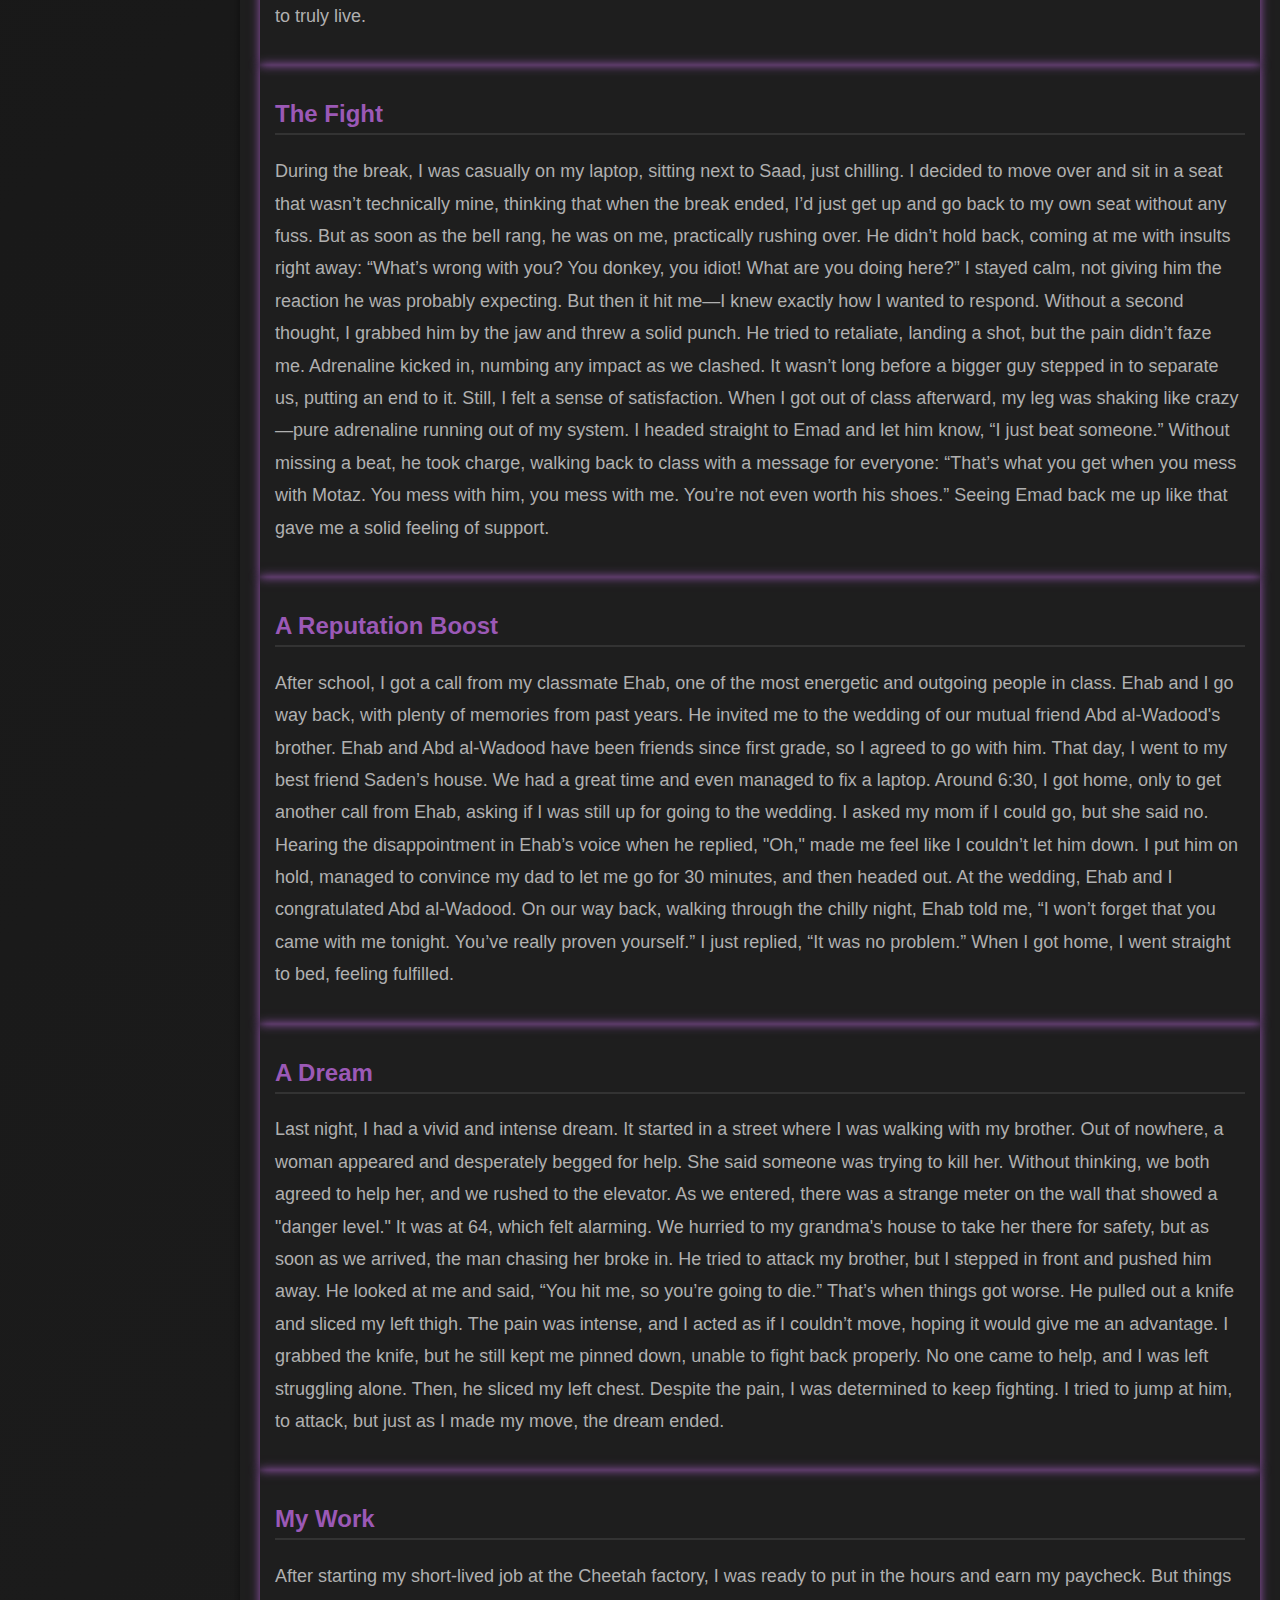
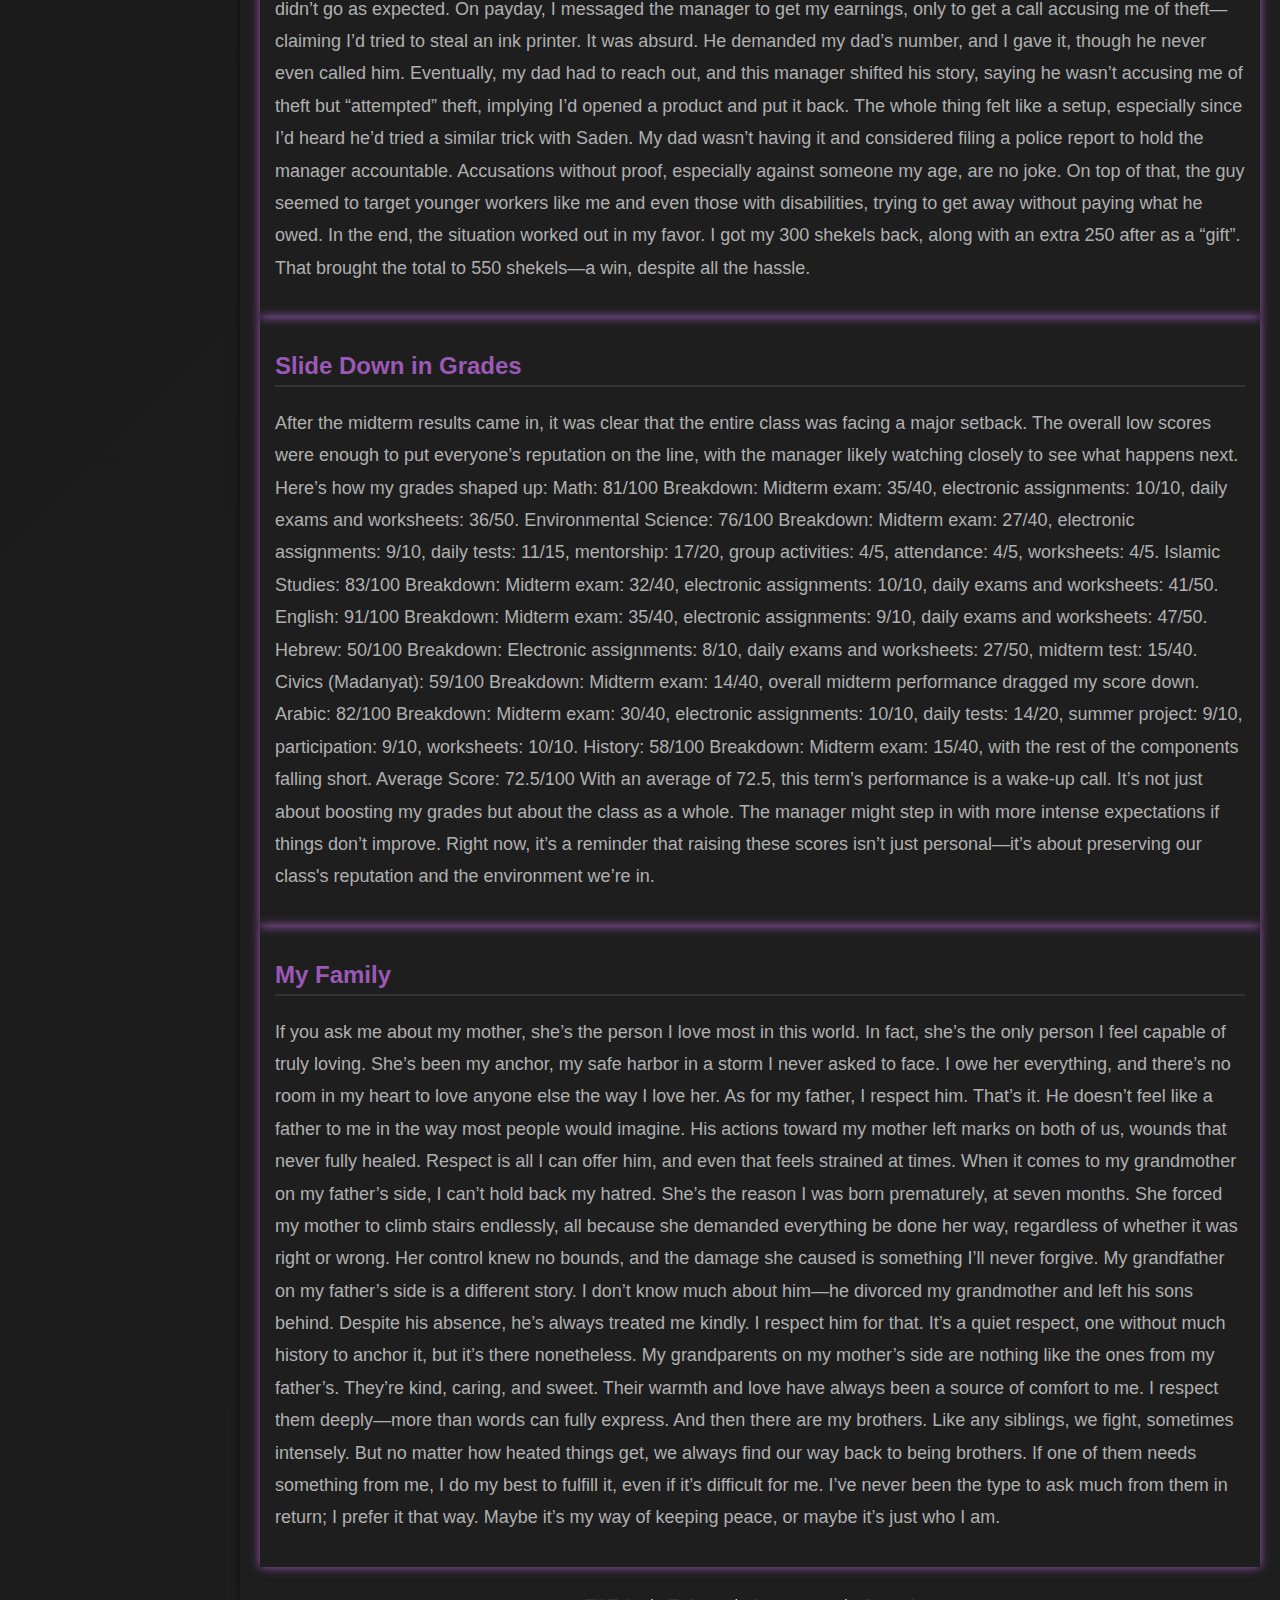
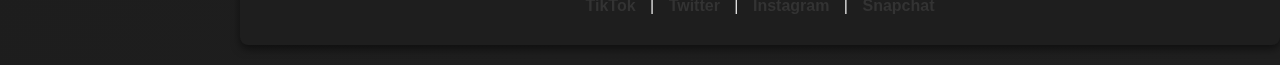
==== commit 674e21cc: "main.html" ====
--- a/main.html
+++ b/main.html
@@ -217,6 +217,60 @@
                 And then there are my brothers. Like any siblings, we fight, sometimes intensely. But no matter how heated things get, we always find our way back to being brothers. If one of them needs something from me, I do my best to fulfill it, even if it’s difficult for me. I’ve never been the type to ask much from them in return; I prefer it that way. Maybe it’s my way of keeping peace, or maybe it’s just who I am.
                 </p>
         </div>
+        <style>
+            /* Add styles for dark mode, modal, and other UI elements here */
+            body.dark-mode {
+              background-color: #121212;
+              color: white;
+            }
+            .fade-in {
+              animation: fadeIn 1s;
+            }
+            @keyframes fadeIn {
+              0% { opacity: 0; }
+              100% { opacity: 1; }
+            }
+            #back-to-top {
+              position: fixed;
+              bottom: 20px;
+              right: 20px;
+              display: none;
+              background-color: #333;
+              color: white;
+              padding: 10px 15px;
+              cursor: pointer;
+            }
+            #social-media {
+              text-align: center;
+              margin-top: 20px;
+              padding: 10px 0;
+              position: relative;
+            }
+            #social-media a {
+              text-decoration: none;
+              margin: 0 10px;
+              color: #333;
+              font-weight: bold;
+            }
+            #social-media a:hover {
+              color: #0073e6;
+            }
+          </style>
+        </head>
+        <body>
+        
+
+        
+          <!-- Back to Top Button -->
+          <button id="back-to-top">Back to Top</button>
+        
+          <!-- Social Media Links at the Bottom -->
+          <div id="social-media">
+            <a href="https://www.tiktok.com/@pumbloshen_2" target="_blank">TikTok</a> |
+            <a href="https://twitter.com/pumbloshen" target="_blank">Twitter</a> |
+            <a href="https://www.instagram.com/motazhadwan2008" target="_blank">Instagram</a> |
+            <a href="https://www.snapchat.com/add/pumbloshen" target="_blank">Snapchat</a>
+          </div>
     </section>
     
     <script src="script.js"></script>
